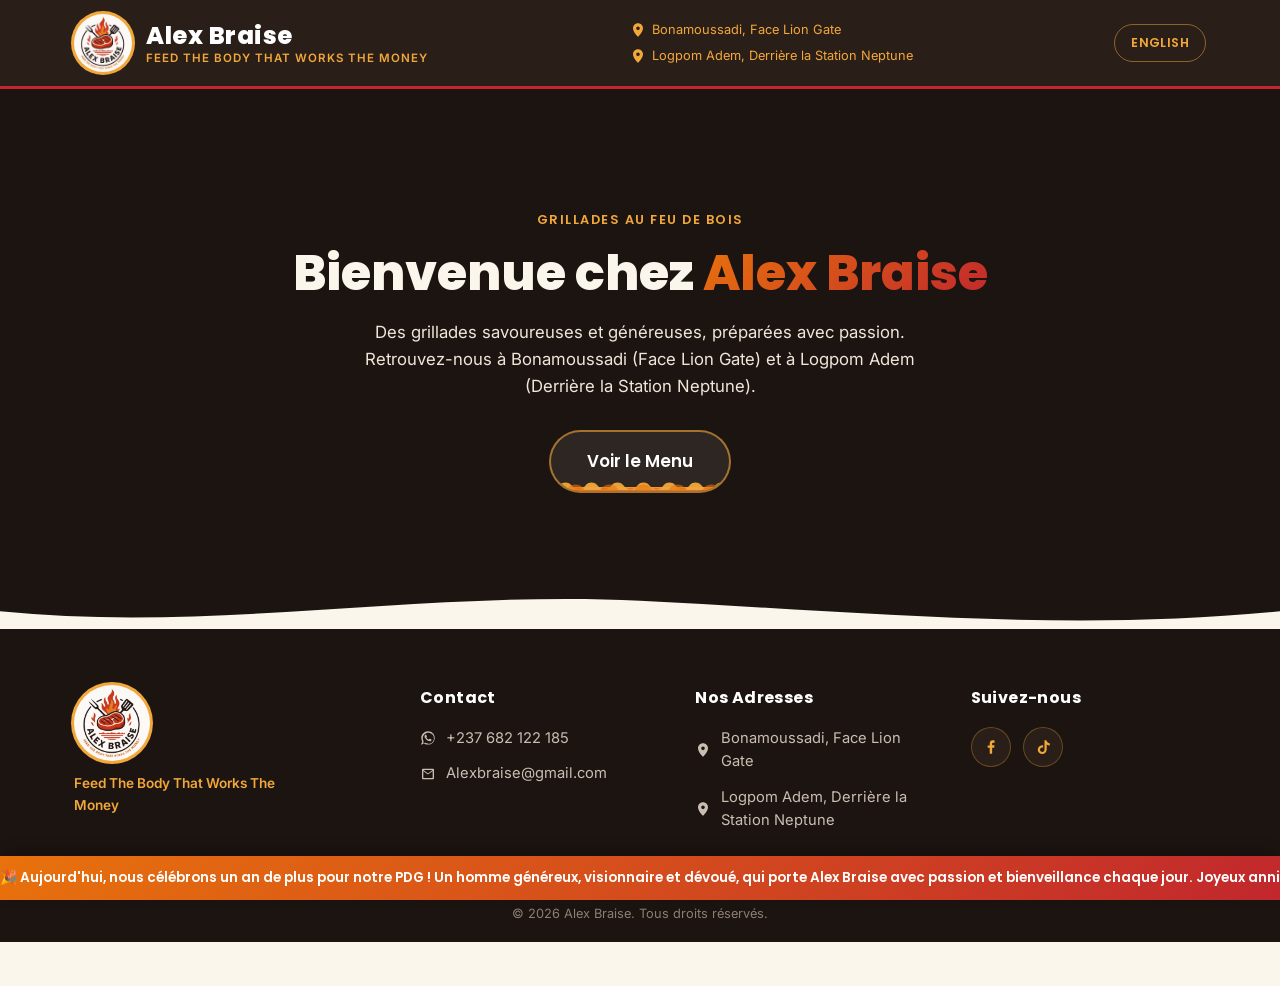
==== index.html @ a891420e "Flatten accompaniment prices to 1000 FCFA; add scrolling birthday banner for the PDG Co-Authored-By:" ====
<!DOCTYPE html>
<html lang="fr">
<head>
<meta charset="UTF-8">
<meta name="viewport" content="width=device-width, initial-scale=1.0">
<title>Alex Braise | Grillades &amp; Braise</title>
<meta name="description" content="Alex Braise - Feed the body that works the money. Grillades savoureuses à Bonamoussadi (Face Lion Gate) et Logpom Adem (Derrière la Station Neptune).">
<meta name="google-site-verification" content="h_ngzh5D7F0p4UfcEmxfEk1mTMSstd0uv2cMIqh5Jbc" />
<link rel="canonical" href="https://alexbraise.com/">
<link rel="icon" type="image/jpeg" sizes="1024x1024" href="images/IMG-20260822-WA0043.jpg">

<link rel="preconnect" href="https://fonts.googleapis.com">
<link rel="preconnect" href="https://fonts.gstatic.com" crossorigin>
<link href="https://fonts.googleapis.com/css2?family=Poppins:wght@600;700;800&family=Inter:wght@400;500;600;700&display=swap" rel="stylesheet">

<link rel="stylesheet" href="style.css">
</head>
<body class="has-birthday-banner">

<header class="site-header" id="top">
  <div class="container nav-inner">
    <a href="index.html" class="brand">
      <img src="images/IMG-20260822-WA0043.jpg" alt="Alex Braise logo" class="logo-img">
      <span class="brand-text">
        <span class="brand-name">Alex Braise</span>
        <span class="brand-tagline">Feed The Body That Works The Money</span>
      </span>
    </a>

    <div class="header-locations">
      <a class="location-item" href="https://www.google.com/maps/search/?api=1&query=Bonamoussadi+Face+Lion+Gate" target="_blank" rel="noopener">
        <svg class="icon" viewBox="0 0 24 24" aria-hidden="true"><path d="M12 2C7.86 2 4.5 5.36 4.5 9.5c0 5.25 6.19 11.6 6.46 11.87a1.5 1.5 0 0 0 2.08 0C13.31 21.1 19.5 14.75 19.5 9.5 19.5 5.36 16.14 2 12 2Zm0 10.25a2.75 2.75 0 1 1 0-5.5 2.75 2.75 0 0 1 0 5.5Z"/></svg>
        <span>Bonamoussadi, Face Lion Gate</span>
      </a>
      <a class="location-item" href="https://www.google.com/maps/search/?api=1&query=Logpom+Adem+Station+Neptune" target="_blank" rel="noopener">
        <svg class="icon" viewBox="0 0 24 24" aria-hidden="true"><path d="M12 2C7.86 2 4.5 5.36 4.5 9.5c0 5.25 6.19 11.6 6.46 11.87a1.5 1.5 0 0 0 2.08 0C13.31 21.1 19.5 14.75 19.5 9.5 19.5 5.36 16.14 2 12 2Zm0 10.25a2.75 2.75 0 1 1 0-5.5 2.75 2.75 0 0 1 0 5.5Z"/></svg>
        <span>Logpom Adem, Derrière la Station Neptune</span>
      </a>
    </div>

    <div class="nav-actions">
      <button type="button" class="lang-toggle" aria-label="Switch language">English</button>
    </div>
  </div>
</header>

<main>
  <section class="hero">
    <video class="hero-video" autoplay muted loop playsinline preload="auto">
      <source src="VID-20260822-WA0045.mp4" type="video/mp4">
      Votre navigateur ne supporte pas la lecture vidéo.
    </video>
    <div class="hero-overlay"></div>
    <div class="container hero-inner">
      <span class="eyebrow">Grillades au feu de bois</span>
      <h1><span class="i18n-plain">Bienvenue chez</span> <span class="hero-brand">Alex Braise</span></h1>
      <p>Des grillades savoureuses et généreuses, préparées avec passion. Retrouvez-nous à Bonamoussadi (Face Lion Gate) et à Logpom Adem (Derrière la Station Neptune).</p>
      <a href="Menu.html" class="btn btn-primary btn-lg btn-liquid">
        <span class="btn-liquid-fill" aria-hidden="true"></span>
        <span class="btn-liquid-label">Voir le Menu</span>
      </a>
    </div>
    <div class="hero-divider" aria-hidden="true">
      <svg viewBox="0 0 1440 60" preserveAspectRatio="none"><path d="M0,32 C240,64 480,0 720,16 C960,32 1200,64 1440,32 L1440,60 L0,60 Z"></path></svg>
    </div>
  </section>
</main>

<footer class="site-footer">
  <div class="container footer-grid">
    <div class="footer-brand">
      <img src="images/IMG-20260822-WA0043.jpg" alt="Alex Braise logo" class="footer-logo">
      <p class="footer-tagline">Feed The Body That Works The Money</p>
    </div>

    <div class="footer-col">
      <h3>Contact</h3>
      <a class="footer-link" href="https://wa.me/237682122185" target="_blank" rel="noopener">
        <svg class="icon" viewBox="0 0 32 32" aria-hidden="true"><path d="M16.02 2.67C8.6 2.67 2.57 8.7 2.57 16.12c0 2.55.71 4.94 1.94 6.98L2 29.33l6.42-2.46a13.4 13.4 0 0 0 7.6 2.36h.01c7.42 0 13.45-6.03 13.45-13.45S23.44 2.67 16.02 2.67Zm0 24.4h-.01a11.13 11.13 0 0 1-5.68-1.56l-.41-.24-4.05 1.55 1.57-3.98-.27-.42a11.13 11.13 0 0 1-1.7-5.9c0-6.17 5.03-11.2 11.2-11.2 2.99 0 5.8 1.16 7.92 3.28a11.12 11.12 0 0 1 3.27 7.92c0 6.18-5.03 11.2-11.2 11.2Zm6.13-8.39c-.34-.17-1.99-.98-2.3-1.1-.31-.11-.53-.17-.76.17-.22.34-.87 1.1-1.07 1.32-.2.23-.39.26-.73.09-.34-.17-1.43-.53-2.72-1.68-1-.9-1.68-2-1.88-2.34-.2-.34-.02-.52.15-.69.15-.15.34-.4.51-.6.17-.2.22-.34.34-.57.11-.23.06-.43-.03-.6-.09-.17-.76-1.85-1.05-2.53-.27-.66-.55-.57-.76-.58l-.65-.01c-.23 0-.6.09-.91.43-.31.34-1.19 1.17-1.19 2.84 0 1.67 1.22 3.29 1.39 3.52.17.23 2.4 3.68 5.83 5.15.81.35 1.45.56 1.94.71.82.26 1.56.22 2.15.14.66-.1 1.99-.81 2.27-1.6.28-.79.28-1.46.2-1.6-.08-.14-.31-.23-.65-.4Z"/></svg>
        <span>+237 682 122 185</span>
      </a>
      <a class="footer-link" href="mailto:Alexbraise@gmail.com">
        <svg class="icon" viewBox="0 0 24 24" aria-hidden="true"><path d="M3 5.5A1.5 1.5 0 0 1 4.5 4h15A1.5 1.5 0 0 1 21 5.5v13a1.5 1.5 0 0 1-1.5 1.5h-15A1.5 1.5 0 0 1 3 18.5v-13Zm2.2.5 6.8 5.1L18.8 6H5.2Zm13.8 1.4-6.53 4.9a1 1 0 0 1-1.2 0L4.99 7.4V18h14.01V7.4Z"/></svg>
        <span>Alexbraise@gmail.com</span>
      </a>
    </div>

    <div class="footer-col">
      <h3>Nos Adresses</h3>
      <p class="footer-address">
        <svg class="icon" viewBox="0 0 24 24" aria-hidden="true"><path d="M12 2C7.86 2 4.5 5.36 4.5 9.5c0 5.25 6.19 11.6 6.46 11.87a1.5 1.5 0 0 0 2.08 0C13.31 21.1 19.5 14.75 19.5 9.5 19.5 5.36 16.14 2 12 2Zm0 10.25a2.75 2.75 0 1 1 0-5.5 2.75 2.75 0 0 1 0 5.5Z"/></svg>
        <span>Bonamoussadi, Face Lion Gate</span>
      </p>
      <p class="footer-address">
        <svg class="icon" viewBox="0 0 24 24" aria-hidden="true"><path d="M12 2C7.86 2 4.5 5.36 4.5 9.5c0 5.25 6.19 11.6 6.46 11.87a1.5 1.5 0 0 0 2.08 0C13.31 21.1 19.5 14.75 19.5 9.5 19.5 5.36 16.14 2 12 2Zm0 10.25a2.75 2.75 0 1 1 0-5.5 2.75 2.75 0 0 1 0 5.5Z"/></svg>
        <span>Logpom Adem, Derrière la Station Neptune</span>
      </p>
    </div>

    <div class="footer-col">
      <h3>Suivez-nous</h3>
      <div class="social-links">
        <a href="https://www.facebook.com/share/1DHtrjbM6m/" target="_blank" rel="noopener" class="social-icon" aria-label="Facebook">
          <svg viewBox="0 0 24 24" aria-hidden="true"><path d="M13.5 21v-8.1h2.72l.41-3.16h-3.13V7.7c0-.91.25-1.53 1.56-1.53h1.67V3.35C16.44 3.24 15.46 3.16 14.32 3.16c-2.38 0-4 1.45-4 4.11v2.63H7.59v3.16h2.73V21h3.18Z"/></svg>
        </a>
        <a href="https://www.tiktok.com/@alexbraise1" target="_blank" rel="noopener" class="social-icon" aria-label="TikTok">
          <svg viewBox="0 0 24 24" aria-hidden="true"><path d="M16.6 3c.4 2.2 1.9 3.9 4.4 4.1v2.9c-1.5.1-2.9-.4-4.1-1.2v6.6c0 3.3-2.7 6-6 6-1.4 0-2.7-.5-3.7-1.3-1.5-1.2-2.3-3.1-2.1-5.1.3-2.9 2.7-5.2 5.6-5.4.5 0 1 0 1.5.1v3c-.4-.1-.9-.2-1.4-.2-1.5.1-2.7 1.3-2.8 2.8-.1 1.4.8 2.7 2.1 3.1.4.1.8.2 1.2.1 1.5-.1 2.7-1.4 2.7-2.9V3h2.6Z"/></svg>
        </a>
      </div>
    </div>
  </div>

  <div class="footer-bottom">
    <p>&copy; <span id="year"></span> Alex Braise. <span class="i18n-plain">Tous droits réservés.</span></p>
  </div>
</footer>

<div class="location-modal" id="location-modal" aria-hidden="true">
  <div class="location-modal-backdrop" data-location-close></div>
  <div class="location-modal-dialog" role="dialog" aria-modal="true" aria-labelledby="location-modal-title">
    <button type="button" class="location-modal-close" data-location-close aria-label="Fermer">&times;</button>
    <img src="images/IMG-20260822-WA0043.jpg" alt="Alex Braise logo" class="location-modal-logo">
    <h3 id="location-modal-title">Quel restaurant souhaitez-vous consulter ?</h3>
    <p class="location-modal-sub">Le menu et les prix varient selon nos deux adresses.</p>
    <div class="location-modal-options">
      <a href="Menu.html?loc=bonamoussadi" class="location-option">
        <span class="location-option-name">Bonamoussadi</span>
        <span class="location-option-detail">Face Lion Gate</span>
      </a>
      <a href="Menu.html?loc=logpom" class="location-option">
        <span class="location-option-name">Logpom Adem</span>
        <span class="location-option-detail">Derrière la Station Neptune</span>
      </a>
    </div>
  </div>
</div>

<div class="birthday-banner" role="status">
  <div class="birthday-banner-track">
    <span>🎉 Aujourd'hui, nous célébrons un an de plus pour notre PDG ! Un homme généreux, visionnaire et dévoué, qui porte Alex Braise avec passion et bienveillance chaque jour. Joyeux anniversaire, Patron ! 🎂&nbsp;&nbsp;•&nbsp;&nbsp;🎉 Today we celebrate another year of our CEO! A generous, visionary and dedicated man who leads Alex Braise with passion and kindness every single day. Happy Birthday, Boss! 🎂&nbsp;&nbsp;•&nbsp;&nbsp;</span>
    <span aria-hidden="true">🎉 Aujourd'hui, nous célébrons un an de plus pour notre PDG ! Un homme généreux, visionnaire et dévoué, qui porte Alex Braise avec passion et bienveillance chaque jour. Joyeux anniversaire, Patron ! 🎂&nbsp;&nbsp;•&nbsp;&nbsp;🎉 Today we celebrate another year of our CEO! A generous, visionary and dedicated man who leads Alex Braise with passion and kindness every single day. Happy Birthday, Boss! 🎂&nbsp;&nbsp;•&nbsp;&nbsp;</span>
  </div>
</div>

<script src="script.js"></script>
</body>
</html>
---- style.css ----
:root {
  --color-cream: #FBF6EC;
  --color-cream-soft: #F3ECDD;
  --color-dark: #1C1410;
  --color-dark-soft: #2A1F18;
  --color-red: #C1272D;
  --color-red-dark: #9E1E23;
  --color-orange: #E8720C;
  --color-gold: #F2A73B;
  --font-heading: 'Poppins', sans-serif;
  --font-body: 'Inter', sans-serif;
  --shadow-md: 0 10px 30px rgba(28, 20, 16, 0.15);
  --shadow-lg: 0 20px 50px rgba(28, 20, 16, 0.25);
  --radius-md: 12px;
  --radius-lg: 20px;
}

* { margin: 0; padding: 0; box-sizing: border-box; }

html { scroll-behavior: smooth; }

body {
  font-family: var(--font-body);
  background: var(--color-cream);
  color: var(--color-dark);
  line-height: 1.6;
  overflow-x: hidden;
}

img { max-width: 100%; display: block; }

a { text-decoration: none; color: inherit; }

.container {
  width: 100%;
  max-width: 1180px;
  margin: 0 auto;
  padding: 0 24px;
}

.icon { width: 16px; height: 16px; fill: currentColor; flex-shrink: 0; }

/* ---------- Buttons ---------- */
.btn {
  display: inline-flex;
  align-items: center;
  justify-content: center;
  gap: 8px;
  font-family: var(--font-heading);
  font-weight: 600;
  font-size: 0.95rem;
  padding: 12px 26px;
  border-radius: 999px;
  cursor: pointer;
  border: none;
  transition: transform 0.2s ease, box-shadow 0.2s ease, filter 0.2s ease;
  white-space: nowrap;
}

.btn-primary {
  background: linear-gradient(135deg, var(--color-orange), var(--color-red));
  color: #fff;
  box-shadow: 0 8px 20px rgba(193, 39, 45, 0.35);
}

.btn-primary:hover {
  transform: translateY(-2px);
  filter: brightness(1.06);
  box-shadow: 0 12px 26px rgba(193, 39, 45, 0.45);
}

.btn-lg {
  padding: 16px 36px;
  font-size: 1.05rem;
}

/* Liquid-fill button (glass with rising orange liquid) */
.btn-liquid.btn-primary {
  position: relative;
  overflow: hidden;
  background: rgba(255, 255, 255, 0.08);
  border: 2px solid rgba(242, 167, 59, 0.6);
  box-shadow: none;
  padding: 0;
}

.btn-liquid-label {
  position: relative;
  z-index: 2;
  padding: 16px 36px;
  display: block;
}

.btn-liquid-fill {
  position: absolute;
  left: 0;
  right: 0;
  bottom: 0;
  height: 6%;
  overflow: visible;
  z-index: 1;
  pointer-events: none;
  background: linear-gradient(180deg, var(--color-gold), var(--color-orange) 45%, var(--color-red));
  animation: liquid-fill-loop 4s ease-in-out infinite;
}

@keyframes liquid-fill-loop {
  0%   { height: 6%; }
  55%  { height: 100%; }
  75%  { height: 100%; }
  100% { height: 6%; }
}

.btn-liquid-fill::before,
.btn-liquid-fill::after {
  content: "";
  position: absolute;
  left: -10%;
  width: 120%;
  height: 14px;
  top: -7px;
  background-image: url("data:image/svg+xml,%3Csvg xmlns='http://www.w3.org/2000/svg' viewBox='0 0 40 14'%3E%3Cpath d='M0 7 C5 0 15 0 20 7 C25 14 35 14 40 7 L40 14 L0 14 Z' fill='%23F2A73B'/%3E%3C/svg%3E");
  background-repeat: repeat-x;
  background-size: 26px 12px;
}

.btn-liquid-fill::before {
  animation: wave-scroll-a 1.8s linear infinite;
  opacity: 0.95;
}

.btn-liquid-fill::after {
  top: -5px;
  background-image: url("data:image/svg+xml,%3Csvg xmlns='http://www.w3.org/2000/svg' viewBox='0 0 40 14'%3E%3Cpath d='M0 7 C5 0 15 0 20 7 C25 14 35 14 40 7 L40 14 L0 14 Z' fill='%23E8720C'/%3E%3C/svg%3E");
  background-size: 34px 14px;
  animation: wave-scroll-b 2.6s linear infinite;
  opacity: 0.6;
}

@keyframes wave-scroll-a {
  from { background-position-x: 0; }
  to   { background-position-x: -26px; }
}

@keyframes wave-scroll-b {
  from { background-position-x: 0; }
  to   { background-position-x: 34px; }
}

/* ---------- Header ---------- */
.site-header {
  position: sticky;
  top: 0;
  z-index: 100;
  background: var(--color-dark-soft);
  border-bottom: 3px solid var(--color-red);
  transition: box-shadow 0.3s ease;
}

.site-header.scrolled {
  box-shadow: var(--shadow-md);
}

.nav-inner {
  display: flex;
  align-items: center;
  justify-content: space-between;
  gap: 20px;
  padding: 14px 24px;
  flex-wrap: wrap;
}

.header-locations {
  display: flex;
  flex-direction: column;
  gap: 6px;
  font-size: 0.8rem;
}

.nav-actions {
  display: flex;
  align-items: center;
  gap: 10px;
}

.lang-toggle {
  font-family: var(--font-heading);
  font-weight: 600;
  font-size: 0.78rem;
  text-transform: uppercase;
  letter-spacing: 0.4px;
  color: var(--color-gold);
  background: transparent;
  border: 1.5px solid rgba(242, 167, 59, 0.5);
  border-radius: 999px;
  padding: 9px 16px;
  cursor: pointer;
  transition: background 0.2s ease, color 0.2s ease;
}

.lang-toggle:hover {
  background: var(--color-gold);
  color: var(--color-dark);
}

.location-item {
  display: inline-flex;
  align-items: center;
  gap: 6px;
  color: var(--color-gold);
  transition: color 0.2s ease;
}

.location-item:hover { color: #fff; }

.brand {
  display: flex;
  align-items: center;
  gap: 14px;
}

.logo-img {
  width: 58px;
  height: 58px;
  border-radius: 50%;
  object-fit: cover;
  background: var(--color-cream);
  box-shadow: 0 0 0 3px var(--color-gold);
}

.brand-text {
  display: flex;
  flex-direction: column;
  line-height: 1.25;
}

.brand-name {
  font-family: var(--font-heading);
  font-weight: 800;
  font-size: 1.5rem;
  color: #fff;
  letter-spacing: 0.5px;
}

.brand-tagline {
  font-size: 0.72rem;
  text-transform: uppercase;
  letter-spacing: 1px;
  color: var(--color-gold);
  font-weight: 600;
}

/* ---------- Hero ---------- */
.hero {
  position: relative;
  min-height: 60vh;
  max-height: 640px;
  display: flex;
  align-items: center;
  color: var(--color-cream);
  overflow: hidden;
  background: var(--color-dark);
}

.hero-video {
  position: absolute;
  inset: 0;
  width: 100%;
  height: 100%;
  object-fit: cover;
  z-index: 0;
}

.hero-overlay {
  position: absolute;
  inset: 0;
  background: linear-gradient(180deg, rgba(28, 20, 16, 0.45) 0%, rgba(28, 20, 16, 0.7) 100%);
  z-index: 1;
}

.hero-inner {
  position: relative;
  z-index: 2;
  width: 100%;
  max-width: 760px;
  margin: 0 auto;
  padding: 60px 24px 76px;
  display: flex;
  flex-direction: column;
  align-items: center;
  text-align: center;
}

.eyebrow {
  display: inline-block;
  font-family: var(--font-heading);
  font-weight: 600;
  font-size: 0.8rem;
  text-transform: uppercase;
  letter-spacing: 1.5px;
  color: var(--color-gold);
  margin-bottom: 14px;
}

.hero-inner h1 {
  font-family: var(--font-heading);
  font-weight: 800;
  font-size: clamp(2rem, 4.2vw, 3.1rem);
  line-height: 1.15;
  margin-bottom: 18px;
}

.hero-inner h1 .hero-brand {
  background: linear-gradient(135deg, var(--color-orange), var(--color-red));
  -webkit-background-clip: text;
  background-clip: text;
  color: transparent;
}

.hero-inner p {
  color: #EFE7DA;
  font-size: 1.05rem;
  max-width: 560px;
  margin-bottom: 30px;
}

.hero-divider {
  position: absolute;
  left: 0;
  right: 0;
  bottom: -1px;
  line-height: 0;
  z-index: 2;
}

.hero-divider svg {
  width: 100%;
  height: 40px;
  display: block;
}

.hero-divider path {
  fill: var(--color-cream);
}

/* ---------- Footer ---------- */
.site-footer {
  background: var(--color-dark);
  color: #C9BEB2;
  padding-top: 56px;
}

.footer-grid {
  display: grid;
  grid-template-columns: minmax(0, 1.3fr) minmax(0, 1fr) minmax(0, 1fr) minmax(0, 1fr);
  gap: 40px;
  padding-bottom: 40px;
}

.footer-brand {
  display: flex;
  flex-direction: column;
  gap: 12px;
}

.footer-logo {
  width: 76px;
  height: 76px;
  border-radius: 50%;
  background: var(--color-cream);
  box-shadow: 0 0 0 3px var(--color-gold);
}

.footer-tagline {
  font-size: 0.85rem;
  color: var(--color-gold);
  font-weight: 600;
  max-width: 220px;
}

.footer-col h3 {
  font-family: var(--font-heading);
  color: #fff;
  font-size: 1rem;
  margin-bottom: 16px;
  letter-spacing: 0.4px;
}

.footer-link, .footer-address {
  display: flex;
  align-items: center;
  gap: 10px;
  margin-bottom: 12px;
  font-size: 0.92rem;
  color: #C9BEB2;
  transition: color 0.2s ease;
}

.footer-link:hover { color: var(--color-gold); }

.social-links {
  display: flex;
  gap: 12px;
}

.social-icon {
  width: 40px;
  height: 40px;
  border-radius: 50%;
  background: var(--color-dark-soft);
  display: flex;
  align-items: center;
  justify-content: center;
  border: 1px solid rgba(242, 167, 59, 0.3);
  transition: background 0.2s ease, transform 0.2s ease;
}

.social-icon svg {
  width: 18px;
  height: 18px;
  fill: var(--color-gold);
}

.social-icon:hover {
  background: linear-gradient(135deg, var(--color-orange), var(--color-red));
  transform: translateY(-3px);
}

.social-icon:hover svg { fill: #fff; }

.footer-bottom {
  border-top: 1px solid rgba(255,255,255,0.08);
  padding: 18px 24px;
  text-align: center;
  font-size: 0.8rem;
  color: #8A7F73;
}

/* ---------- Menu page ---------- */
.menu-banner {
  background: var(--color-dark-soft);
  border-bottom: 3px solid var(--color-red);
  text-align: center;
  padding: 48px 24px;
}

.menu-banner h1 {
  font-family: var(--font-heading);
  font-weight: 800;
  font-size: clamp(1.8rem, 3.5vw, 2.6rem);
  color: #fff;
  margin-top: 8px;
}

.menu-search {
  display: flex;
  align-items: center;
  gap: 10px;
  max-width: 420px;
  margin: 28px auto 0;
  padding: 10px 18px;
  background: rgba(255, 255, 255, 0.08);
  border: 1px solid rgba(242, 167, 59, 0.4);
  border-radius: 999px;
}

.menu-search .icon {
  width: 18px;
  height: 18px;
  fill: var(--color-gold);
  flex-shrink: 0;
}

.menu-search input {
  flex: 1;
  background: transparent;
  border: none;
  outline: none;
  color: #fff;
  font-family: var(--font-body);
  font-size: 0.92rem;
}

.menu-search input::placeholder { color: #b8ac9c; }

.menu-shortcuts {
  display: flex;
  flex-wrap: wrap;
  justify-content: center;
  gap: 10px;
  max-width: 720px;
  margin: 18px auto 0;
}

.menu-shortcuts a {
  font-family: var(--font-heading);
  font-weight: 600;
  font-size: 0.78rem;
  text-transform: uppercase;
  letter-spacing: 0.4px;
  color: var(--color-gold);
  border: 1px solid rgba(242, 167, 59, 0.4);
  padding: 7px 16px;
  border-radius: 999px;
  transition: background 0.2s ease, color 0.2s ease;
}

.menu-shortcuts a:hover {
  background: linear-gradient(135deg, var(--color-orange), var(--color-red));
  border-color: transparent;
  color: #fff;
}

.menu-no-results {
  text-align: center;
  color: #6b5f52;
  padding: 40px 24px 0;
}

[id] {
  scroll-margin-top: 100px;
}

.is-hidden {
  display: none !important;
}

.menu-section {
  padding: 72px 0 96px;
}

.menu-section + .menu-section {
  padding-top: 64px;
  border-top: 1px solid #E7DCC8;
}

.section-heading {
  text-align: center;
  max-width: 560px;
  margin: 0 auto 48px;
}

.eyebrow-alt { color: var(--color-red); }

.section-heading h2 {
  font-family: var(--font-heading);
  font-weight: 800;
  font-size: clamp(1.9rem, 3.6vw, 2.5rem);
  color: var(--color-dark);
  text-transform: uppercase;
  letter-spacing: 1px;
  margin-top: 6px;
}

.section-sub {
  color: #6b5f52;
  font-size: 1rem;
  margin-top: 8px;
}

.section-heading-sub {
  text-align: center;
  margin: 56px auto 32px;
}

.section-heading-sub h3 {
  font-family: var(--font-heading);
  font-weight: 800;
  font-size: clamp(1.3rem, 2.4vw, 1.6rem);
  color: var(--color-dark);
  text-transform: uppercase;
  letter-spacing: 1px;
  margin-top: 4px;
}

.menu-grid,
.menu-grid-pairs,
.menu-grid-compact {
  display: grid;
  grid-template-columns: repeat(2, minmax(0, 1fr));
  gap: 28px;
}

.menu-grid-drinks {
  display: grid;
  grid-template-columns: repeat(2, minmax(0, 1fr));
  gap: 28px;
}

.menu-grid-drinks .menu-card-photo {
  aspect-ratio: 16 / 9;
}

.menu-card {
  background: #fff;
  border-radius: var(--radius-md);
  overflow: hidden;
  box-shadow: var(--shadow-md);
  display: flex;
  flex-direction: column;
  transition: box-shadow 0.25s ease;
}

.js-reveal-ready .menu-card {
  opacity: 0;
  transform: translateY(34px);
  transition: opacity 0.6s ease, transform 0.5s ease, box-shadow 0.25s ease;
}

.js-reveal-ready .menu-card.is-visible {
  opacity: 1;
  transform: translateY(0);
}

@media (prefers-reduced-motion: reduce) {
  .js-reveal-ready .menu-card {
    opacity: 1;
    transform: none;
    transition: box-shadow 0.25s ease;
  }
}

.menu-card:hover,
.js-reveal-ready .menu-card:hover {
  transform: translateY(-6px);
  box-shadow: var(--shadow-lg);
}

.menu-card-photo {
  aspect-ratio: 4 / 3;
  background: linear-gradient(135deg, var(--color-cream-soft), #EFE3D0);
  display: flex;
  flex-direction: column;
  align-items: center;
  justify-content: center;
  gap: 8px;
  color: #B6A88F;
  border-bottom: 3px solid var(--color-gold);
  overflow: hidden;
  cursor: pointer;
}

.menu-card-photo:hover img {
  transform: scale(calc(var(--img-zoom, 1) * 1.06));
}

.menu-card-photo svg {
  width: 32px;
  height: 32px;
  fill: currentColor;
}

.menu-card-photo span {
  font-size: 0.72rem;
  text-transform: uppercase;
  letter-spacing: 0.5px;
  font-weight: 600;
}

.menu-card-photo img {
  width: 100%;
  height: 100%;
  object-fit: cover;
  display: block;
  transform: scale(var(--img-zoom, 1));
  transition: transform 0.3s ease;
}

.photo-zoom-sm {
  --img-zoom: 1.18;
}

.photo-zoom-md {
  --img-zoom: 1.35;
}

.photo-zoom-lg {
  --img-zoom: 1.8;
}

.photo-pos-right {
  object-position: 75% 50%;
}

.photo-contain {
  object-fit: contain !important;
  padding: 16px;
  box-sizing: border-box;
}

.menu-card-body {
  padding: 18px 20px 22px;
  min-height: 148px;
  display: flex;
  flex-direction: column;
  justify-content: center;
}

.drink-paragraph {
  color: #6b5f52;
  font-size: 0.85rem;
  line-height: 1.5;
  margin-top: 8px;
}

.menu-card-body h3 {
  font-family: var(--font-heading);
  font-weight: 700;
  font-size: 1.05rem;
  line-height: 1.3;
  color: var(--color-dark);
  margin-bottom: 8px;
  text-transform: uppercase;
  letter-spacing: 0.3px;
}

.menu-card-tag {
  display: inline-block;
  font-family: var(--font-heading);
  font-weight: 600;
  font-size: 0.68rem;
  text-transform: uppercase;
  letter-spacing: 0.6px;
  color: #fff;
  background: linear-gradient(135deg, var(--color-orange), var(--color-red));
  padding: 4px 10px;
  border-radius: 999px;
  margin-bottom: 10px;
}

.menu-card-price {
  font-family: var(--font-heading);
  font-weight: 700;
  font-size: 1.15rem;
  color: var(--color-red);
}

.btn-voir {
  display: inline-flex;
  align-items: center;
  justify-content: center;
  align-self: flex-start;
  margin-top: 12px;
  padding: 8px 20px;
  font-family: var(--font-heading);
  font-weight: 600;
  font-size: 0.78rem;
  text-transform: uppercase;
  letter-spacing: 0.5px;
  color: var(--color-red);
  background: transparent;
  border: 1.5px solid var(--color-red);
  border-radius: 999px;
  cursor: pointer;
  transition: background 0.2s ease, color 0.2s ease;
}

.btn-voir:hover {
  background: var(--color-red);
  color: #fff;
}

.btn-add-cart {
  display: inline-flex;
  align-items: center;
  justify-content: center;
  align-self: flex-start;
  margin-top: 8px;
  padding: 8px 20px;
  font-family: var(--font-heading);
  font-weight: 600;
  font-size: 0.78rem;
  text-transform: uppercase;
  letter-spacing: 0.5px;
  color: #fff;
  background: linear-gradient(135deg, var(--color-orange), var(--color-red));
  border: none;
  border-radius: 999px;
  cursor: pointer;
  transition: transform 0.2s ease, box-shadow 0.2s ease, background 0.2s ease;
}

.btn-add-cart:hover {
  transform: translateY(-2px);
  box-shadow: 0 8px 18px rgba(193, 39, 45, 0.35);
}

.btn-add-cart.is-added {
  background: #2E8B3D;
}

/* ---------- Cart ---------- */
.cart-float {
  position: fixed;
  left: 24px;
  bottom: 24px;
  z-index: 90;
  width: 58px;
  height: 58px;
  border-radius: 50%;
  background: var(--color-dark-soft);
  border: 2px solid var(--color-gold);
  display: flex;
  align-items: center;
  justify-content: center;
  cursor: pointer;
  box-shadow: var(--shadow-md);
  transition: transform 0.2s ease, box-shadow 0.2s ease;
}

.cart-float:hover {
  transform: translateY(-4px) scale(1.05);
}

.cart-float svg {
  width: 26px;
  height: 26px;
  fill: var(--color-gold);
}

.cart-badge {
  position: absolute;
  top: -4px;
  right: -4px;
  min-width: 22px;
  height: 22px;
  padding: 0 6px;
  background: var(--color-red);
  color: #fff;
  border-radius: 999px;
  font-size: 0.72rem;
  font-weight: 700;
  font-family: var(--font-heading);
  display: flex;
  align-items: center;
  justify-content: center;
}

.cart-badge[hidden] {
  display: none;
}

.cart-modal {
  position: fixed;
  inset: 0;
  z-index: 220;
  display: flex;
  align-items: center;
  justify-content: center;
  padding: 24px;
  opacity: 0;
  visibility: hidden;
  transition: opacity 0.25s ease, visibility 0.25s ease;
}

.cart-modal.is-open {
  opacity: 1;
  visibility: visible;
}

.cart-modal-backdrop {
  position: absolute;
  inset: 0;
  background: rgba(28, 20, 16, 0.72);
}

.cart-dialog {
  position: relative;
  background: #fff;
  width: 100%;
  max-width: 480px;
  max-height: 82vh;
  border-radius: var(--radius-lg);
  overflow: hidden;
  box-shadow: var(--shadow-lg);
  display: flex;
  flex-direction: column;
  transform: scale(0.95);
  transition: transform 0.25s ease;
}

.cart-modal.is-open .cart-dialog {
  transform: scale(1);
}

.cart-header {
  display: flex;
  align-items: center;
  justify-content: space-between;
  padding: 20px 24px;
  border-bottom: 1px solid #EFE7DA;
  flex-shrink: 0;
}

.cart-header h3 {
  font-family: var(--font-heading);
  font-weight: 800;
  font-size: 1.15rem;
  color: var(--color-dark);
  text-transform: uppercase;
  letter-spacing: 0.4px;
}

.cart-close {
  width: 32px;
  height: 32px;
  border-radius: 50%;
  border: none;
  background: var(--color-cream-soft);
  color: var(--color-dark);
  font-size: 1.3rem;
  line-height: 1;
  cursor: pointer;
  display: flex;
  align-items: center;
  justify-content: center;
}

.cart-items {
  overflow-y: auto;
  padding: 4px 24px;
  flex: 1;
}

.cart-item {
  display: flex;
  align-items: center;
  gap: 12px;
  padding: 14px 0;
  border-bottom: 1px solid #F3ECDD;
}

.cart-item:last-child { border-bottom: none; }

.cart-item-info {
  flex: 1;
  display: flex;
  flex-direction: column;
  gap: 4px;
  min-width: 0;
}

.cart-item-name {
  font-family: var(--font-heading);
  font-weight: 600;
  font-size: 0.9rem;
  color: var(--color-dark);
}

.cart-item-price {
  font-family: var(--font-heading);
  font-weight: 700;
  color: var(--color-red);
  font-size: 0.88rem;
  white-space: nowrap;
}

.cart-item-qty {
  display: flex;
  align-items: center;
  gap: 8px;
  flex-shrink: 0;
}

.qty-btn {
  width: 26px;
  height: 26px;
  border-radius: 50%;
  border: 1px solid #D8CDBB;
  background: #fff;
  color: var(--color-dark);
  cursor: pointer;
  display: flex;
  align-items: center;
  justify-content: center;
  font-size: 1rem;
  font-family: var(--font-heading);
  line-height: 1;
  padding: 0;
  transition: background 0.2s ease, color 0.2s ease, border-color 0.2s ease;
}

.qty-btn:hover {
  background: var(--color-red);
  border-color: var(--color-red);
  color: #fff;
}

.qty-value {
  min-width: 18px;
  text-align: center;
  font-family: var(--font-heading);
  font-weight: 700;
  font-size: 0.9rem;
  color: var(--color-dark);
}

.cart-item-remove {
  width: 28px;
  height: 28px;
  border-radius: 50%;
  border: none;
  background: #F3ECDD;
  color: #8A7C68;
  cursor: pointer;
  display: flex;
  align-items: center;
  justify-content: center;
  font-size: 1.1rem;
  line-height: 1;
  flex-shrink: 0;
  transition: background 0.2s ease, color 0.2s ease;
}

.cart-item-remove:hover {
  background: var(--color-red);
  color: #fff;
}

.cart-empty {
  text-align: center;
  padding: 36px 24px;
  color: #8A7C68;
  font-size: 0.92rem;
}

.cart-footer {
  padding: 16px 24px 22px;
  border-top: 1px solid #EFE7DA;
  flex-shrink: 0;
}

.cart-delivery-note {
  font-size: 0.8rem;
  color: #8A7C68;
  text-align: center;
  margin-bottom: 12px;
}

.cart-total-row {
  display: flex;
  justify-content: space-between;
  align-items: center;
  font-family: var(--font-heading);
  font-weight: 700;
  font-size: 1.05rem;
  color: var(--color-dark);
  margin-bottom: 14px;
}

.cart-total-row span:last-child {
  color: var(--color-red);
}

.cart-actions {
  display: flex;
  flex-direction: column;
  gap: 10px;
}

.btn-cart-clear {
  background: transparent;
  border: 1px solid #D8CDBB;
  color: #6b5f52;
  border-radius: 999px;
  padding: 10px;
  font-family: var(--font-heading);
  font-weight: 600;
  font-size: 0.8rem;
  text-transform: uppercase;
  letter-spacing: 0.4px;
  cursor: pointer;
  transition: background 0.2s ease;
}

.btn-cart-clear:hover {
  background: var(--color-cream-soft);
}

.btn-cart-order {
  display: flex;
  align-items: center;
  justify-content: center;
  gap: 8px;
  background: #25D366;
  color: #fff;
  border-radius: 999px;
  padding: 12px;
  font-family: var(--font-heading);
  font-weight: 700;
  font-size: 0.9rem;
  text-decoration: none;
  transition: filter 0.2s ease;
}

.btn-cart-order svg {
  width: 18px;
  height: 18px;
  fill: #fff;
}

.btn-cart-order:hover {
  filter: brightness(1.06);
}

.btn-cart-order.is-disabled {
  pointer-events: none;
  opacity: 0.5;
}

/* ---------- Voir modal ---------- */
.menu-modal {
  position: fixed;
  inset: 0;
  z-index: 200;
  display: flex;
  align-items: center;
  justify-content: center;
  padding: 24px;
  opacity: 0;
  visibility: hidden;
  transition: opacity 0.25s ease, visibility 0.25s ease;
}

.menu-modal.is-open {
  opacity: 1;
  visibility: visible;
}

.menu-modal-backdrop {
  position: absolute;
  inset: 0;
  background: rgba(28, 20, 16, 0.72);
}

.menu-modal-dialog {
  position: relative;
  background: #fff;
  width: 100%;
  max-width: 460px;
  border-radius: var(--radius-lg);
  overflow: hidden;
  box-shadow: var(--shadow-lg);
  transform: scale(0.95);
  transition: transform 0.25s ease;
}

.menu-modal.is-open .menu-modal-dialog {
  transform: scale(1);
}

.menu-modal-close {
  position: absolute;
  top: 12px;
  right: 12px;
  z-index: 2;
  width: 34px;
  height: 34px;
  border-radius: 50%;
  border: none;
  background: rgba(28, 20, 16, 0.55);
  color: #fff;
  font-size: 1.4rem;
  line-height: 1;
  cursor: pointer;
  display: flex;
  align-items: center;
  justify-content: center;
}

.menu-modal-photo {
  aspect-ratio: 4 / 3;
  background: linear-gradient(135deg, var(--color-cream-soft), #EFE3D0);
  display: flex;
  flex-direction: column;
  align-items: center;
  justify-content: center;
  gap: 8px;
  color: #B6A88F;
  border-bottom: 3px solid var(--color-gold);
  overflow: hidden;
}

.menu-modal-photo svg {
  width: 56px;
  height: 56px;
  fill: currentColor;
}

.menu-modal-photo span {
  font-size: 0.85rem;
  text-transform: uppercase;
  letter-spacing: 0.5px;
  font-weight: 600;
}

.menu-modal-photo img {
  width: 100%;
  height: 100%;
  object-fit: cover;
  display: block;
  transform: scale(var(--img-zoom, 1));
}

.menu-modal-body {
  padding: 28px 30px 32px;
  text-align: center;
}

.menu-modal-tag {
  display: inline-block;
  font-family: var(--font-heading);
  font-weight: 600;
  font-size: 0.75rem;
  text-transform: uppercase;
  letter-spacing: 0.6px;
  color: #fff;
  background: linear-gradient(135deg, var(--color-orange), var(--color-red));
  padding: 5px 14px;
  border-radius: 999px;
  margin-bottom: 12px;
}

.menu-modal-tag:empty { display: none; }

.menu-modal-body h3 {
  font-family: var(--font-heading);
  font-weight: 800;
  font-size: 1.5rem;
  color: var(--color-dark);
  text-transform: uppercase;
  margin-bottom: 10px;
}

.menu-modal-price {
  font-family: var(--font-heading);
  font-weight: 700;
  font-size: 1.3rem;
  color: var(--color-red);
}

.menu-modal-desc {
  margin-top: 14px;
  color: #6b5f52;
  font-size: 0.95rem;
  line-height: 1.6;
}

.menu-modal-desc:empty { display: none; }

body.modal-open { overflow: hidden; }

/* ---------- Location choice modal ---------- */
.location-modal {
  position: fixed;
  inset: 0;
  z-index: 250;
  display: flex;
  align-items: center;
  justify-content: center;
  padding: 24px;
  opacity: 0;
  visibility: hidden;
  transition: opacity 0.25s ease, visibility 0.25s ease;
}

.location-modal.is-open {
  opacity: 1;
  visibility: visible;
}

.location-modal-backdrop {
  position: absolute;
  inset: 0;
  background: rgba(28, 20, 16, 0.75);
}

.location-modal-dialog {
  position: relative;
  background: var(--color-dark-soft);
  width: 100%;
  max-width: 440px;
  border-radius: var(--radius-lg);
  border-top: 4px solid var(--color-red);
  padding: 38px 28px 30px;
  box-shadow: var(--shadow-lg);
  text-align: center;
  transform: scale(0.95);
  transition: transform 0.25s ease;
}

.location-modal.is-open .location-modal-dialog {
  transform: scale(1);
}

.location-modal-close {
  position: absolute;
  top: 12px;
  right: 12px;
  width: 32px;
  height: 32px;
  border-radius: 50%;
  border: none;
  background: rgba(255, 255, 255, 0.1);
  color: #fff;
  font-size: 1.3rem;
  line-height: 1;
  cursor: pointer;
  display: flex;
  align-items: center;
  justify-content: center;
}

.location-modal-logo {
  width: 68px;
  height: 68px;
  border-radius: 50%;
  object-fit: cover;
  background: var(--color-cream);
  box-shadow: 0 0 0 3px var(--color-gold);
  margin: 0 auto 18px;
}

.location-modal-dialog h3 {
  font-family: var(--font-heading);
  font-weight: 800;
  font-size: 1.25rem;
  color: #fff;
  margin-bottom: 8px;
}

.location-modal-sub {
  color: #D9CFC2;
  font-size: 0.88rem;
  margin-bottom: 26px;
}

.location-modal-options {
  display: flex;
  flex-direction: column;
  gap: 14px;
}

.location-option {
  display: flex;
  flex-direction: column;
  gap: 2px;
  padding: 16px 20px;
  border-radius: var(--radius-md);
  background: linear-gradient(135deg, var(--color-orange), var(--color-red));
  box-shadow: 0 8px 20px rgba(193, 39, 45, 0.3);
  transition: transform 0.2s ease, box-shadow 0.2s ease, filter 0.2s ease;
}

.location-option:hover {
  transform: translateY(-3px);
  filter: brightness(1.06);
  box-shadow: 0 12px 26px rgba(193, 39, 45, 0.45);
}

.location-option-name {
  font-family: var(--font-heading);
  font-weight: 700;
  font-size: 1.05rem;
  color: #fff;
}

.location-option-detail {
  font-size: 0.82rem;
  color: rgba(255, 255, 255, 0.85);
}

.menu-banner-location {
  margin-top: 8px;
  font-size: 0.85rem;
  color: var(--color-gold);
}

/* ---------- Floating WhatsApp button ---------- */
.whatsapp-float {
  position: fixed;
  right: 24px;
  bottom: 24px;
  z-index: 90;
  height: 54px;
  padding: 0 22px 0 16px;
  border-radius: 999px;
  background: #25D366;
  display: flex;
  align-items: center;
  gap: 10px;
  box-shadow: 0 10px 24px rgba(37, 211, 102, 0.45);
  transition: transform 0.2s ease, box-shadow 0.2s ease;
}

.whatsapp-float svg {
  width: 26px;
  height: 26px;
  fill: #fff;
  flex-shrink: 0;
}

.whatsapp-float span {
  font-family: var(--font-heading);
  font-weight: 700;
  font-size: 0.92rem;
  color: #fff;
  white-space: nowrap;
}

.whatsapp-float:hover {
  transform: translateY(-4px) scale(1.05);
  box-shadow: 0 14px 30px rgba(37, 211, 102, 0.55);
}

/* ---------- Responsive ---------- */
@media (max-width: 900px) {
  .footer-grid {
    grid-template-columns: repeat(2, minmax(0, 1fr));
  }
}

@media (max-width: 640px) {
  .nav-inner {
    flex-direction: column;
    align-items: flex-start;
  }

  .nav-actions {
    align-self: flex-end;
  }

  .header-locations {
    gap: 4px;
  }

  .hero-inner {
    padding-top: 40px;
    padding-bottom: 48px;
  }

  .footer-grid {
    grid-template-columns: 1fr;
    text-align: left;
  }

  .menu-grid,
  .menu-grid-pairs,
  .menu-grid-compact,
  .menu-grid-drinks {
    gap: 12px;
  }

  .cart-float {
    left: 14px;
    bottom: calc(14px + env(safe-area-inset-bottom, 0px));
    width: 48px;
    height: 48px;
  }

  .cart-float svg {
    width: 21px;
    height: 21px;
  }

  .cart-badge {
    min-width: 18px;
    height: 18px;
    font-size: 0.65rem;
  }

  .whatsapp-float {
    right: 14px;
    bottom: calc(14px + env(safe-area-inset-bottom, 0px));
    height: 48px;
    padding: 0;
    width: 48px;
    justify-content: center;
  }

  .whatsapp-float svg {
    width: 22px;
    height: 22px;
  }

  .whatsapp-float span {
    display: none;
  }
}

/* ---------- Birthday banner (index.html only) ---------- */
.has-birthday-banner {
  padding-bottom: 44px;
}

.birthday-banner {
  position: fixed;
  left: 0;
  right: 0;
  bottom: 0;
  z-index: 95;
  background: linear-gradient(135deg, var(--color-orange), var(--color-red));
  overflow: hidden;
  padding: 11px 0;
  box-shadow: 0 -4px 14px rgba(0, 0, 0, 0.25);
}

.birthday-banner-track {
  display: flex;
  width: max-content;
  animation: birthday-scroll 32s linear infinite;
}

.birthday-banner-track span {
  display: inline-block;
  padding-right: 10px;
  color: #fff;
  font-family: var(--font-heading);
  font-weight: 600;
  font-size: 0.85rem;
  white-space: nowrap;
}

@keyframes birthday-scroll {
  from { transform: translateX(0); }
  to { transform: translateX(-50%); }
}

@media (prefers-reduced-motion: reduce) {
  .birthday-banner-track {
    animation: none;
    overflow-x: auto;
  }
}
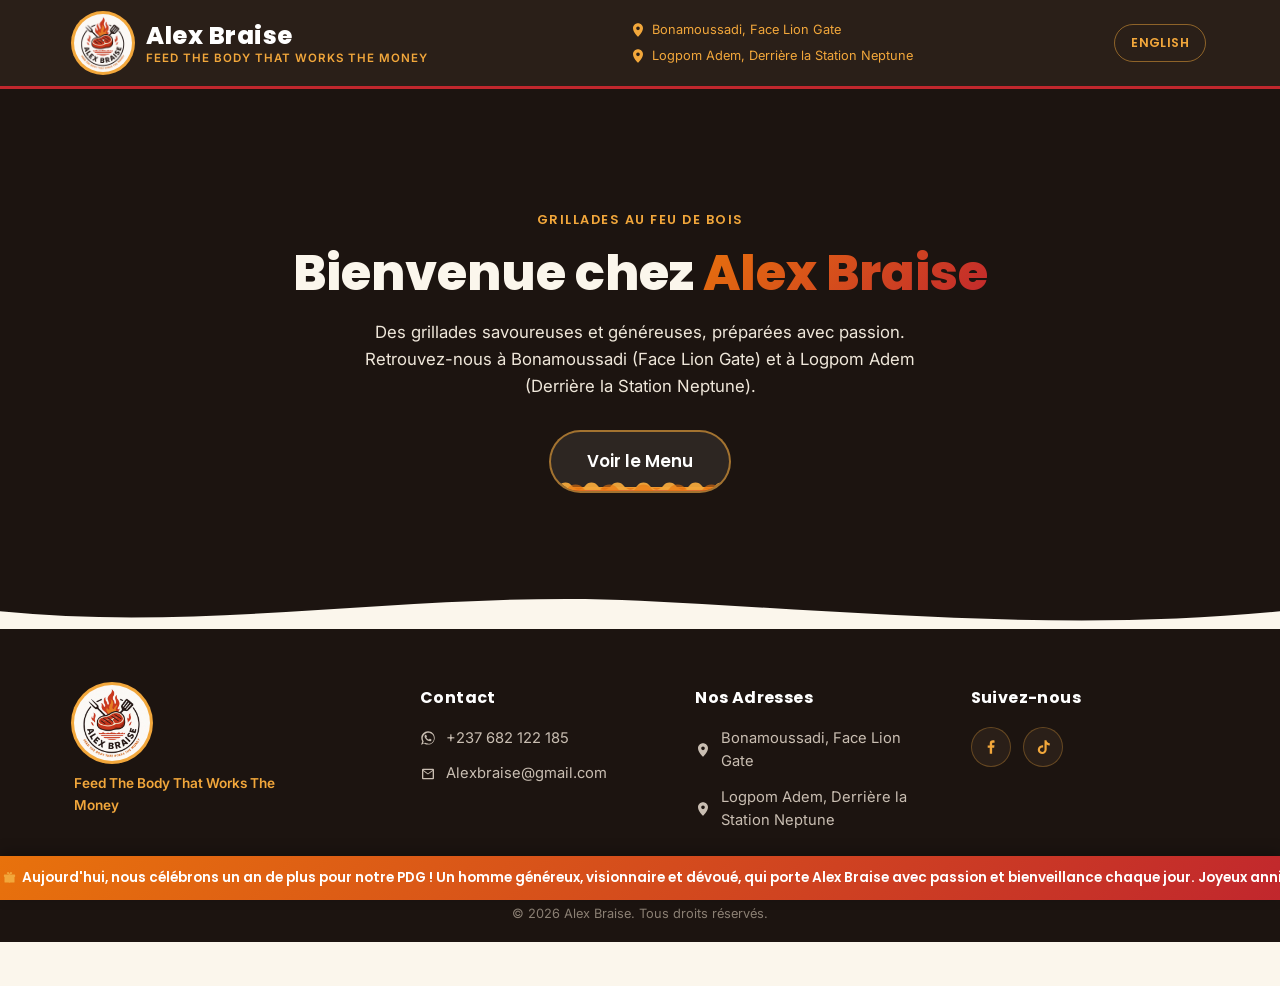
==== commit b16d8b91: "Replace birthday banner emoji with SVG icons; add Ndolo L'amour ticket plug; slow scroll - Swap part" ====
--- a/index.html
+++ b/index.html
@@ -137,8 +137,8 @@
 
 <div class="birthday-banner" role="status">
   <div class="birthday-banner-track">
-    <span>🎉 Aujourd'hui, nous célébrons un an de plus pour notre PDG ! Un homme généreux, visionnaire et dévoué, qui porte Alex Braise avec passion et bienveillance chaque jour. Joyeux anniversaire, Patron ! 🎂&nbsp;&nbsp;•&nbsp;&nbsp;🎉 Today we celebrate another year of our CEO! A generous, visionary and dedicated man who leads Alex Braise with passion and kindness every single day. Happy Birthday, Boss! 🎂&nbsp;&nbsp;•&nbsp;&nbsp;</span>
-    <span aria-hidden="true">🎉 Aujourd'hui, nous célébrons un an de plus pour notre PDG ! Un homme généreux, visionnaire et dévoué, qui porte Alex Braise avec passion et bienveillance chaque jour. Joyeux anniversaire, Patron ! 🎂&nbsp;&nbsp;•&nbsp;&nbsp;🎉 Today we celebrate another year of our CEO! A generous, visionary and dedicated man who leads Alex Braise with passion and kindness every single day. Happy Birthday, Boss! 🎂&nbsp;&nbsp;•&nbsp;&nbsp;</span>
+    <span><svg class="icon" viewBox="0 0 24 24" aria-hidden="true"><rect x="4" y="10" width="16" height="10" rx="1"/><rect x="3" y="7" width="18" height="4" rx="1"/><rect x="11" y="7" width="2" height="13"/><path d="M12 7c0 0-3 0-4-1.5C7.2 4.3 8.3 3 9.8 3 11 3 12 4.5 12 7Z"/><path d="M12 7c0 0 3 0 4-1.5C16.8 4.3 15.7 3 14.2 3 13 3 12 4.5 12 7Z"/></svg> Aujourd'hui, nous célébrons un an de plus pour notre PDG ! Un homme généreux, visionnaire et dévoué, qui porte Alex Braise avec passion et bienveillance chaque jour. Joyeux anniversaire, Patron ! <svg class="icon" viewBox="0 0 24 24" aria-hidden="true"><rect x="4" y="13" width="16" height="8" rx="1.5"/><rect x="4" y="10" width="16" height="3.5" rx="1.5"/><rect x="11" y="6" width="2" height="4"/><path d="M12 2c1.2 1.2 1.2 2.6 0 3.8-1.2-1.2-1.2-2.6 0-3.8Z"/></svg> N'oubliez pas que les tickets de Ndolo L'amour sont toujours disponibles chez Alex Braise à 8000 FCFA !&nbsp;&nbsp;•&nbsp;&nbsp;<svg class="icon" viewBox="0 0 24 24" aria-hidden="true"><rect x="4" y="10" width="16" height="10" rx="1"/><rect x="3" y="7" width="18" height="4" rx="1"/><rect x="11" y="7" width="2" height="13"/><path d="M12 7c0 0-3 0-4-1.5C7.2 4.3 8.3 3 9.8 3 11 3 12 4.5 12 7Z"/><path d="M12 7c0 0 3 0 4-1.5C16.8 4.3 15.7 3 14.2 3 13 3 12 4.5 12 7Z"/></svg> Today we celebrate another year of our CEO! A generous, visionary and dedicated man who leads Alex Braise with passion and kindness every single day. Happy Birthday, Boss! <svg class="icon" viewBox="0 0 24 24" aria-hidden="true"><rect x="4" y="13" width="16" height="8" rx="1.5"/><rect x="4" y="10" width="16" height="3.5" rx="1.5"/><rect x="11" y="6" width="2" height="4"/><path d="M12 2c1.2 1.2 1.2 2.6 0 3.8-1.2-1.2-1.2-2.6 0-3.8Z"/></svg> Don't forget, Ndolo L'amour tickets are still available at Alex Braise for 8000 FCFA!&nbsp;&nbsp;•&nbsp;&nbsp;</span>
+    <span aria-hidden="true"><svg class="icon" viewBox="0 0 24 24" aria-hidden="true"><rect x="4" y="10" width="16" height="10" rx="1"/><rect x="3" y="7" width="18" height="4" rx="1"/><rect x="11" y="7" width="2" height="13"/><path d="M12 7c0 0-3 0-4-1.5C7.2 4.3 8.3 3 9.8 3 11 3 12 4.5 12 7Z"/><path d="M12 7c0 0 3 0 4-1.5C16.8 4.3 15.7 3 14.2 3 13 3 12 4.5 12 7Z"/></svg> Aujourd'hui, nous célébrons un an de plus pour notre PDG ! Un homme généreux, visionnaire et dévoué, qui porte Alex Braise avec passion et bienveillance chaque jour. Joyeux anniversaire, Patron ! <svg class="icon" viewBox="0 0 24 24" aria-hidden="true"><rect x="4" y="13" width="16" height="8" rx="1.5"/><rect x="4" y="10" width="16" height="3.5" rx="1.5"/><rect x="11" y="6" width="2" height="4"/><path d="M12 2c1.2 1.2 1.2 2.6 0 3.8-1.2-1.2-1.2-2.6 0-3.8Z"/></svg> N'oubliez pas que les tickets de Ndolo L'amour sont toujours disponibles chez Alex Braise à 8000 FCFA !&nbsp;&nbsp;•&nbsp;&nbsp;<svg class="icon" viewBox="0 0 24 24" aria-hidden="true"><rect x="4" y="10" width="16" height="10" rx="1"/><rect x="3" y="7" width="18" height="4" rx="1"/><rect x="11" y="7" width="2" height="13"/><path d="M12 7c0 0-3 0-4-1.5C7.2 4.3 8.3 3 9.8 3 11 3 12 4.5 12 7Z"/><path d="M12 7c0 0 3 0 4-1.5C16.8 4.3 15.7 3 14.2 3 13 3 12 4.5 12 7Z"/></svg> Today we celebrate another year of our CEO! A generous, visionary and dedicated man who leads Alex Braise with passion and kindness every single day. Happy Birthday, Boss! <svg class="icon" viewBox="0 0 24 24" aria-hidden="true"><rect x="4" y="13" width="16" height="8" rx="1.5"/><rect x="4" y="10" width="16" height="3.5" rx="1.5"/><rect x="11" y="6" width="2" height="4"/><path d="M12 2c1.2 1.2 1.2 2.6 0 3.8-1.2-1.2-1.2-2.6 0-3.8Z"/></svg> Don't forget, Ndolo L'amour tickets are still available at Alex Braise for 8000 FCFA!&nbsp;&nbsp;•&nbsp;&nbsp;</span>
   </div>
 </div>
 
--- a/style.css
+++ b/style.css
@@ -1508,7 +1508,7 @@
 .birthday-banner-track {
   display: flex;
   width: max-content;
-  animation: birthday-scroll 32s linear infinite;
+  animation: birthday-scroll 55s linear infinite;
 }
 
 .birthday-banner-track span {
@@ -1519,6 +1519,14 @@
   font-weight: 600;
   font-size: 0.85rem;
   white-space: nowrap;
+}
+
+.birthday-banner-track .icon {
+  width: 15px;
+  height: 15px;
+  vertical-align: -3px;
+  margin: 0 2px;
+  fill: var(--color-gold);
 }
 
 @keyframes birthday-scroll {
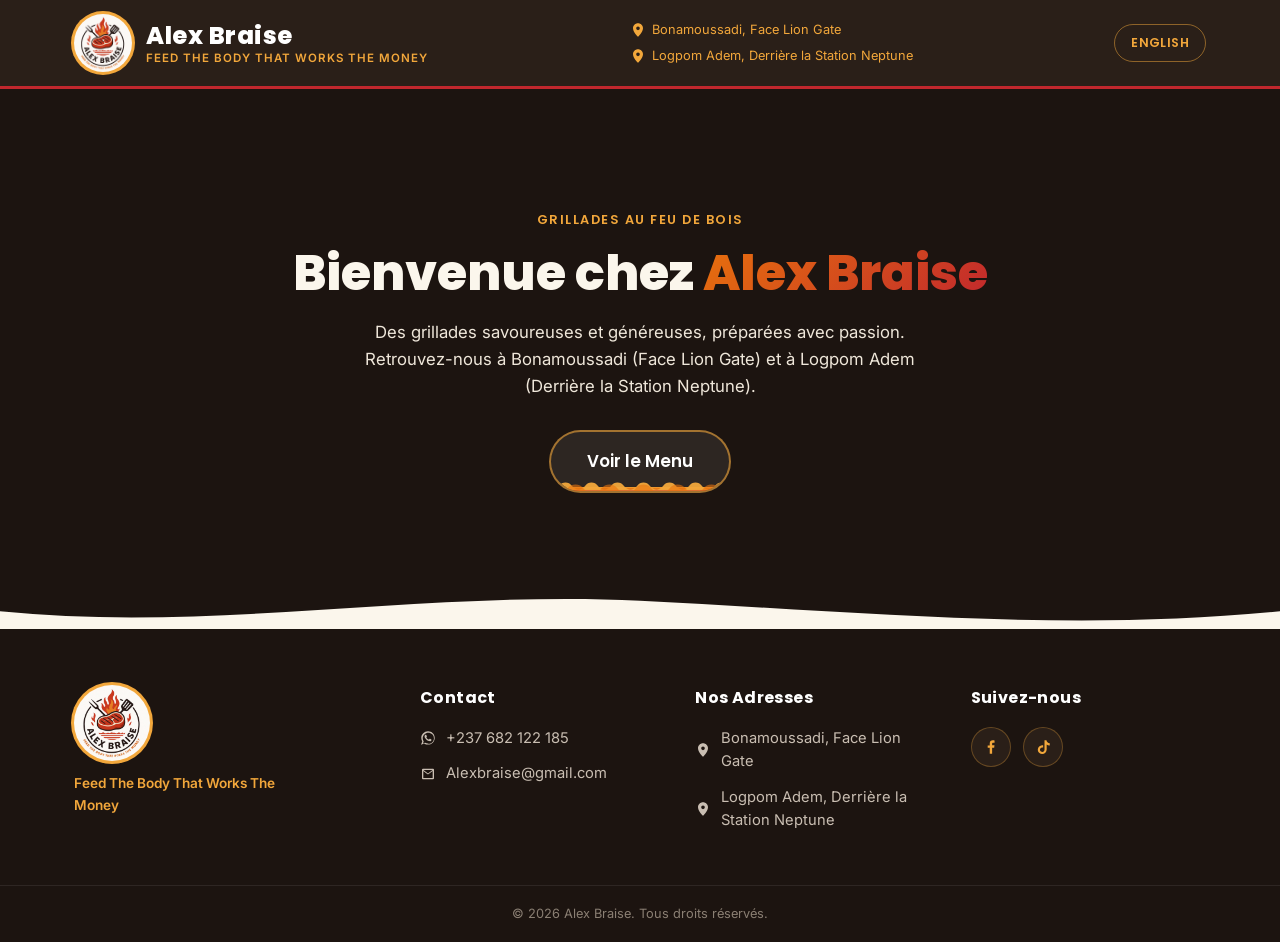
==== commit 8fa8e17d: "Remove admin page; drop birthday wishes, keep Ndolo L'amour promo until Oct 14 - Delete admin.html a" ====
--- a/index.html
+++ b/index.html
@@ -137,8 +137,8 @@
 
 <div class="birthday-banner" role="status">
   <div class="birthday-banner-track">
-    <span><svg class="icon" viewBox="0 0 24 24" aria-hidden="true"><rect x="4" y="10" width="16" height="10" rx="1"/><rect x="3" y="7" width="18" height="4" rx="1"/><rect x="11" y="7" width="2" height="13"/><path d="M12 7c0 0-3 0-4-1.5C7.2 4.3 8.3 3 9.8 3 11 3 12 4.5 12 7Z"/><path d="M12 7c0 0 3 0 4-1.5C16.8 4.3 15.7 3 14.2 3 13 3 12 4.5 12 7Z"/></svg> Aujourd'hui, nous célébrons un an de plus pour notre PDG ! Un homme généreux, visionnaire et dévoué, qui porte Alex Braise avec passion et bienveillance chaque jour. Joyeux anniversaire, Patron ! <svg class="icon" viewBox="0 0 24 24" aria-hidden="true"><rect x="4" y="13" width="16" height="8" rx="1.5"/><rect x="4" y="10" width="16" height="3.5" rx="1.5"/><rect x="11" y="6" width="2" height="4"/><path d="M12 2c1.2 1.2 1.2 2.6 0 3.8-1.2-1.2-1.2-2.6 0-3.8Z"/></svg> N'oubliez pas que les tickets de Ndolo L'amour sont toujours disponibles chez Alex Braise à 8000 FCFA !&nbsp;&nbsp;•&nbsp;&nbsp;<svg class="icon" viewBox="0 0 24 24" aria-hidden="true"><rect x="4" y="10" width="16" height="10" rx="1"/><rect x="3" y="7" width="18" height="4" rx="1"/><rect x="11" y="7" width="2" height="13"/><path d="M12 7c0 0-3 0-4-1.5C7.2 4.3 8.3 3 9.8 3 11 3 12 4.5 12 7Z"/><path d="M12 7c0 0 3 0 4-1.5C16.8 4.3 15.7 3 14.2 3 13 3 12 4.5 12 7Z"/></svg> Today we celebrate another year of our CEO! A generous, visionary and dedicated man who leads Alex Braise with passion and kindness every single day. Happy Birthday, Boss! <svg class="icon" viewBox="0 0 24 24" aria-hidden="true"><rect x="4" y="13" width="16" height="8" rx="1.5"/><rect x="4" y="10" width="16" height="3.5" rx="1.5"/><rect x="11" y="6" width="2" height="4"/><path d="M12 2c1.2 1.2 1.2 2.6 0 3.8-1.2-1.2-1.2-2.6 0-3.8Z"/></svg> Don't forget, Ndolo L'amour tickets are still available at Alex Braise for 8000 FCFA!&nbsp;&nbsp;•&nbsp;&nbsp;</span>
-    <span aria-hidden="true"><svg class="icon" viewBox="0 0 24 24" aria-hidden="true"><rect x="4" y="10" width="16" height="10" rx="1"/><rect x="3" y="7" width="18" height="4" rx="1"/><rect x="11" y="7" width="2" height="13"/><path d="M12 7c0 0-3 0-4-1.5C7.2 4.3 8.3 3 9.8 3 11 3 12 4.5 12 7Z"/><path d="M12 7c0 0 3 0 4-1.5C16.8 4.3 15.7 3 14.2 3 13 3 12 4.5 12 7Z"/></svg> Aujourd'hui, nous célébrons un an de plus pour notre PDG ! Un homme généreux, visionnaire et dévoué, qui porte Alex Braise avec passion et bienveillance chaque jour. Joyeux anniversaire, Patron ! <svg class="icon" viewBox="0 0 24 24" aria-hidden="true"><rect x="4" y="13" width="16" height="8" rx="1.5"/><rect x="4" y="10" width="16" height="3.5" rx="1.5"/><rect x="11" y="6" width="2" height="4"/><path d="M12 2c1.2 1.2 1.2 2.6 0 3.8-1.2-1.2-1.2-2.6 0-3.8Z"/></svg> N'oubliez pas que les tickets de Ndolo L'amour sont toujours disponibles chez Alex Braise à 8000 FCFA !&nbsp;&nbsp;•&nbsp;&nbsp;<svg class="icon" viewBox="0 0 24 24" aria-hidden="true"><rect x="4" y="10" width="16" height="10" rx="1"/><rect x="3" y="7" width="18" height="4" rx="1"/><rect x="11" y="7" width="2" height="13"/><path d="M12 7c0 0-3 0-4-1.5C7.2 4.3 8.3 3 9.8 3 11 3 12 4.5 12 7Z"/><path d="M12 7c0 0 3 0 4-1.5C16.8 4.3 15.7 3 14.2 3 13 3 12 4.5 12 7Z"/></svg> Today we celebrate another year of our CEO! A generous, visionary and dedicated man who leads Alex Braise with passion and kindness every single day. Happy Birthday, Boss! <svg class="icon" viewBox="0 0 24 24" aria-hidden="true"><rect x="4" y="13" width="16" height="8" rx="1.5"/><rect x="4" y="10" width="16" height="3.5" rx="1.5"/><rect x="11" y="6" width="2" height="4"/><path d="M12 2c1.2 1.2 1.2 2.6 0 3.8-1.2-1.2-1.2-2.6 0-3.8Z"/></svg> Don't forget, Ndolo L'amour tickets are still available at Alex Braise for 8000 FCFA!&nbsp;&nbsp;•&nbsp;&nbsp;</span>
+    <span><svg class="icon" viewBox="0 0 24 24" aria-hidden="true"><rect x="4" y="10" width="16" height="10" rx="1"/><rect x="3" y="7" width="18" height="4" rx="1"/><rect x="11" y="7" width="2" height="13"/><path d="M12 7c0 0-3 0-4-1.5C7.2 4.3 8.3 3 9.8 3 11 3 12 4.5 12 7Z"/><path d="M12 7c0 0 3 0 4-1.5C16.8 4.3 15.7 3 14.2 3 13 3 12 4.5 12 7Z"/></svg> N'oubliez pas que les tickets de Ndolo L'amour sont disponibles jusqu'au 14 octobre à 8000 FCFA seulement au lieu de 10 000 FCFA !&nbsp;&nbsp;•&nbsp;&nbsp;</span>
+    <span aria-hidden="true"><svg class="icon" viewBox="0 0 24 24" aria-hidden="true"><rect x="4" y="10" width="16" height="10" rx="1"/><rect x="3" y="7" width="18" height="4" rx="1"/><rect x="11" y="7" width="2" height="13"/><path d="M12 7c0 0-3 0-4-1.5C7.2 4.3 8.3 3 9.8 3 11 3 12 4.5 12 7Z"/><path d="M12 7c0 0 3 0 4-1.5C16.8 4.3 15.7 3 14.2 3 13 3 12 4.5 12 7Z"/></svg> N'oubliez pas que les tickets de Ndolo L'amour sont disponibles jusqu'au 14 octobre à 8000 FCFA seulement au lieu de 10 000 FCFA !&nbsp;&nbsp;•&nbsp;&nbsp;</span>
   </div>
 </div>
 
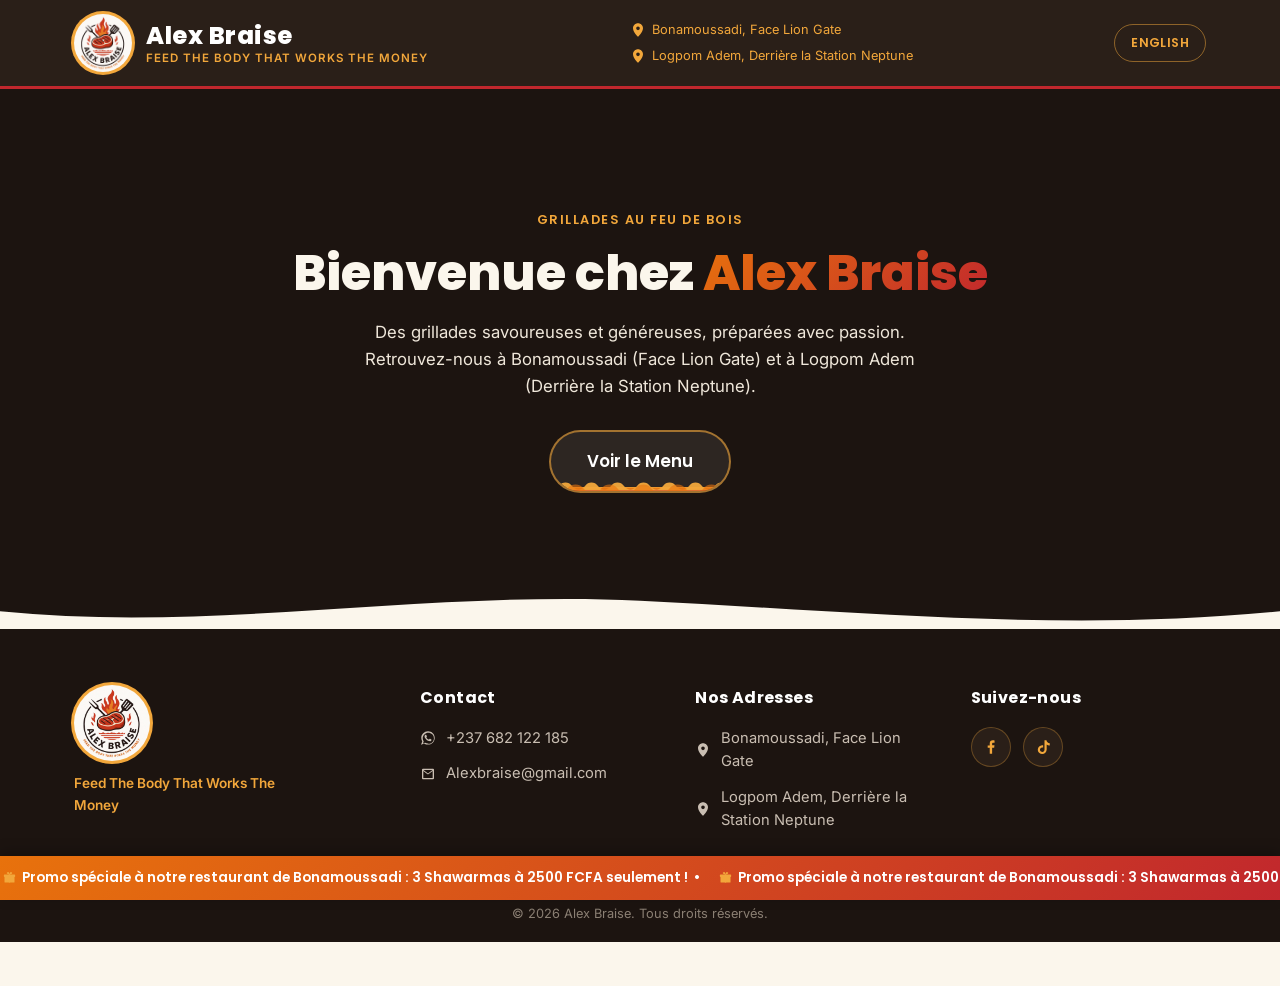
==== commit 1e2647aa: "Switch banner to Bonamoussadi shawarma promo (3 for 2500 FCFA) Replaces the expired Ndolo L'amour ti" ====
--- a/index.html
+++ b/index.html
@@ -137,8 +137,8 @@
 
 <div class="birthday-banner" role="status">
   <div class="birthday-banner-track">
-    <span><svg class="icon" viewBox="0 0 24 24" aria-hidden="true"><rect x="4" y="10" width="16" height="10" rx="1"/><rect x="3" y="7" width="18" height="4" rx="1"/><rect x="11" y="7" width="2" height="13"/><path d="M12 7c0 0-3 0-4-1.5C7.2 4.3 8.3 3 9.8 3 11 3 12 4.5 12 7Z"/><path d="M12 7c0 0 3 0 4-1.5C16.8 4.3 15.7 3 14.2 3 13 3 12 4.5 12 7Z"/></svg> N'oubliez pas que les tickets de Ndolo L'amour sont disponibles jusqu'au 14 octobre à 8000 FCFA seulement au lieu de 10 000 FCFA !&nbsp;&nbsp;•&nbsp;&nbsp;</span>
-    <span aria-hidden="true"><svg class="icon" viewBox="0 0 24 24" aria-hidden="true"><rect x="4" y="10" width="16" height="10" rx="1"/><rect x="3" y="7" width="18" height="4" rx="1"/><rect x="11" y="7" width="2" height="13"/><path d="M12 7c0 0-3 0-4-1.5C7.2 4.3 8.3 3 9.8 3 11 3 12 4.5 12 7Z"/><path d="M12 7c0 0 3 0 4-1.5C16.8 4.3 15.7 3 14.2 3 13 3 12 4.5 12 7Z"/></svg> N'oubliez pas que les tickets de Ndolo L'amour sont disponibles jusqu'au 14 octobre à 8000 FCFA seulement au lieu de 10 000 FCFA !&nbsp;&nbsp;•&nbsp;&nbsp;</span>
+    <span><svg class="icon" viewBox="0 0 24 24" aria-hidden="true"><rect x="4" y="10" width="16" height="10" rx="1"/><rect x="3" y="7" width="18" height="4" rx="1"/><rect x="11" y="7" width="2" height="13"/><path d="M12 7c0 0-3 0-4-1.5C7.2 4.3 8.3 3 9.8 3 11 3 12 4.5 12 7Z"/><path d="M12 7c0 0 3 0 4-1.5C16.8 4.3 15.7 3 14.2 3 13 3 12 4.5 12 7Z"/></svg> Promo spéciale à notre restaurant de Bonamoussadi : 3 Shawarmas à 2500 FCFA seulement !&nbsp;&nbsp;•&nbsp;&nbsp;</span>
+    <span aria-hidden="true"><svg class="icon" viewBox="0 0 24 24" aria-hidden="true"><rect x="4" y="10" width="16" height="10" rx="1"/><rect x="3" y="7" width="18" height="4" rx="1"/><rect x="11" y="7" width="2" height="13"/><path d="M12 7c0 0-3 0-4-1.5C7.2 4.3 8.3 3 9.8 3 11 3 12 4.5 12 7Z"/><path d="M12 7c0 0 3 0 4-1.5C16.8 4.3 15.7 3 14.2 3 13 3 12 4.5 12 7Z"/></svg> Promo spéciale à notre restaurant de Bonamoussadi : 3 Shawarmas à 2500 FCFA seulement !&nbsp;&nbsp;•&nbsp;&nbsp;</span>
   </div>
 </div>
 
--- a/style.css
+++ b/style.css
@@ -1508,7 +1508,7 @@
 .birthday-banner-track {
   display: flex;
   width: max-content;
-  animation: birthday-scroll 55s linear infinite;
+  animation: birthday-scroll 45s linear infinite;
 }
 
 .birthday-banner-track span {
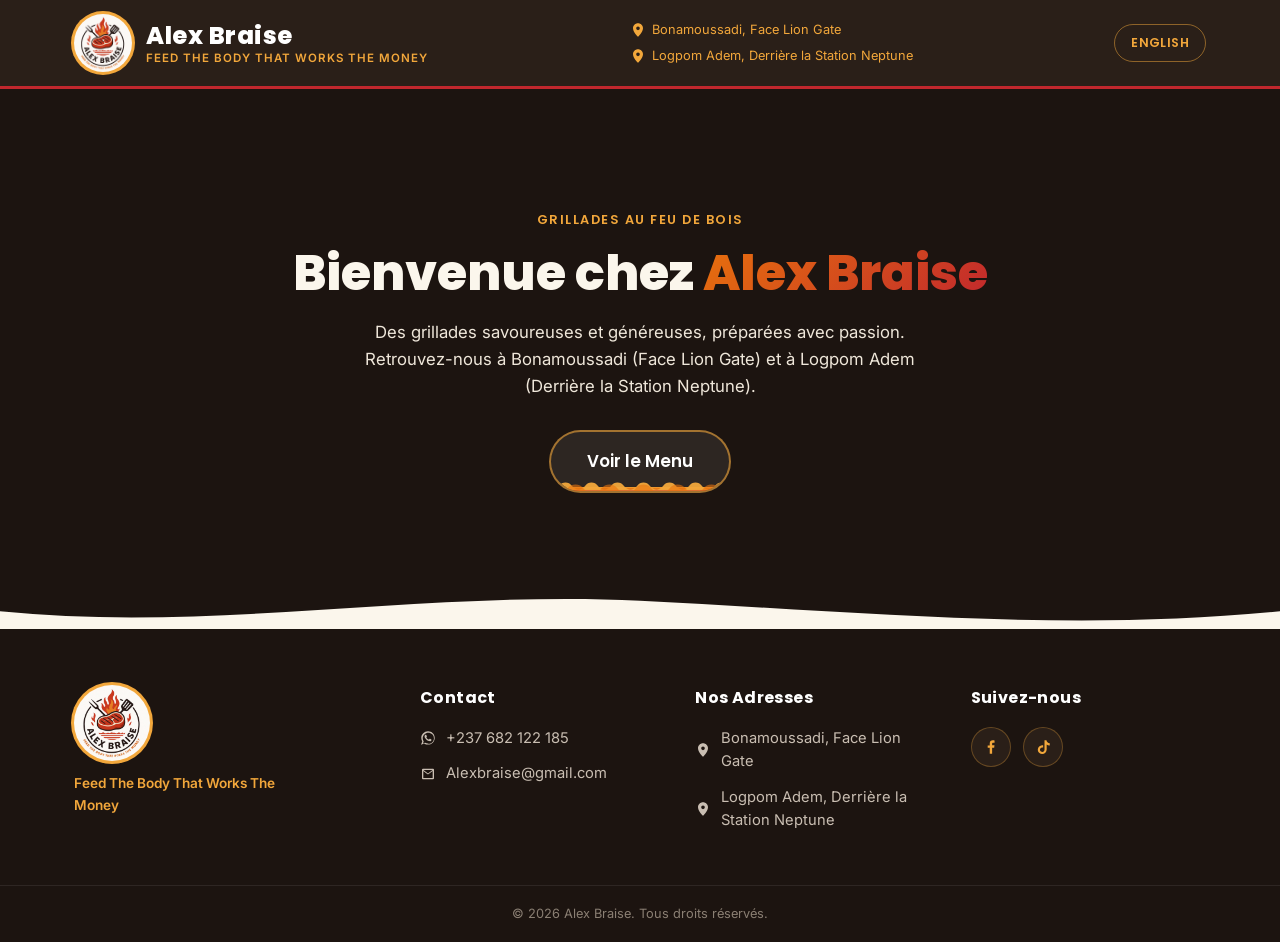
==== commit 3c0dc0cc: "Remove shawarma weekend promo banner from the site Weekend-only offer has ended. Removed the banner " ====
--- a/index.html
+++ b/index.html
@@ -15,7 +15,7 @@
 
 <link rel="stylesheet" href="style.css">
 </head>
-<body class="has-birthday-banner">
+<body>
 
 <header class="site-header" id="top">
   <div class="container nav-inner">
@@ -135,13 +135,6 @@
   </div>
 </div>
 
-<div class="birthday-banner" role="status">
-  <div class="birthday-banner-track">
-    <span><svg class="icon" viewBox="0 0 24 24" aria-hidden="true"><rect x="4" y="10" width="16" height="10" rx="1"/><rect x="3" y="7" width="18" height="4" rx="1"/><rect x="11" y="7" width="2" height="13"/><path d="M12 7c0 0-3 0-4-1.5C7.2 4.3 8.3 3 9.8 3 11 3 12 4.5 12 7Z"/><path d="M12 7c0 0 3 0 4-1.5C16.8 4.3 15.7 3 14.2 3 13 3 12 4.5 12 7Z"/></svg> Promo spéciale à notre restaurant de Bonamoussadi : 3 Shawarmas à 2500 FCFA seulement !&nbsp;&nbsp;•&nbsp;&nbsp;</span>
-    <span aria-hidden="true"><svg class="icon" viewBox="0 0 24 24" aria-hidden="true"><rect x="4" y="10" width="16" height="10" rx="1"/><rect x="3" y="7" width="18" height="4" rx="1"/><rect x="11" y="7" width="2" height="13"/><path d="M12 7c0 0-3 0-4-1.5C7.2 4.3 8.3 3 9.8 3 11 3 12 4.5 12 7Z"/><path d="M12 7c0 0 3 0 4-1.5C16.8 4.3 15.7 3 14.2 3 13 3 12 4.5 12 7Z"/></svg> Promo spéciale à notre restaurant de Bonamoussadi : 3 Shawarmas à 2500 FCFA seulement !&nbsp;&nbsp;•&nbsp;&nbsp;</span>
-  </div>
-</div>
-
 <script src="script.js"></script>
 </body>
 </html>
--- a/style.css
+++ b/style.css
@@ -1508,7 +1508,7 @@
 .birthday-banner-track {
   display: flex;
   width: max-content;
-  animation: birthday-scroll 45s linear infinite;
+  animation: birthday-scroll 35s linear infinite;
 }
 
 .birthday-banner-track span {
